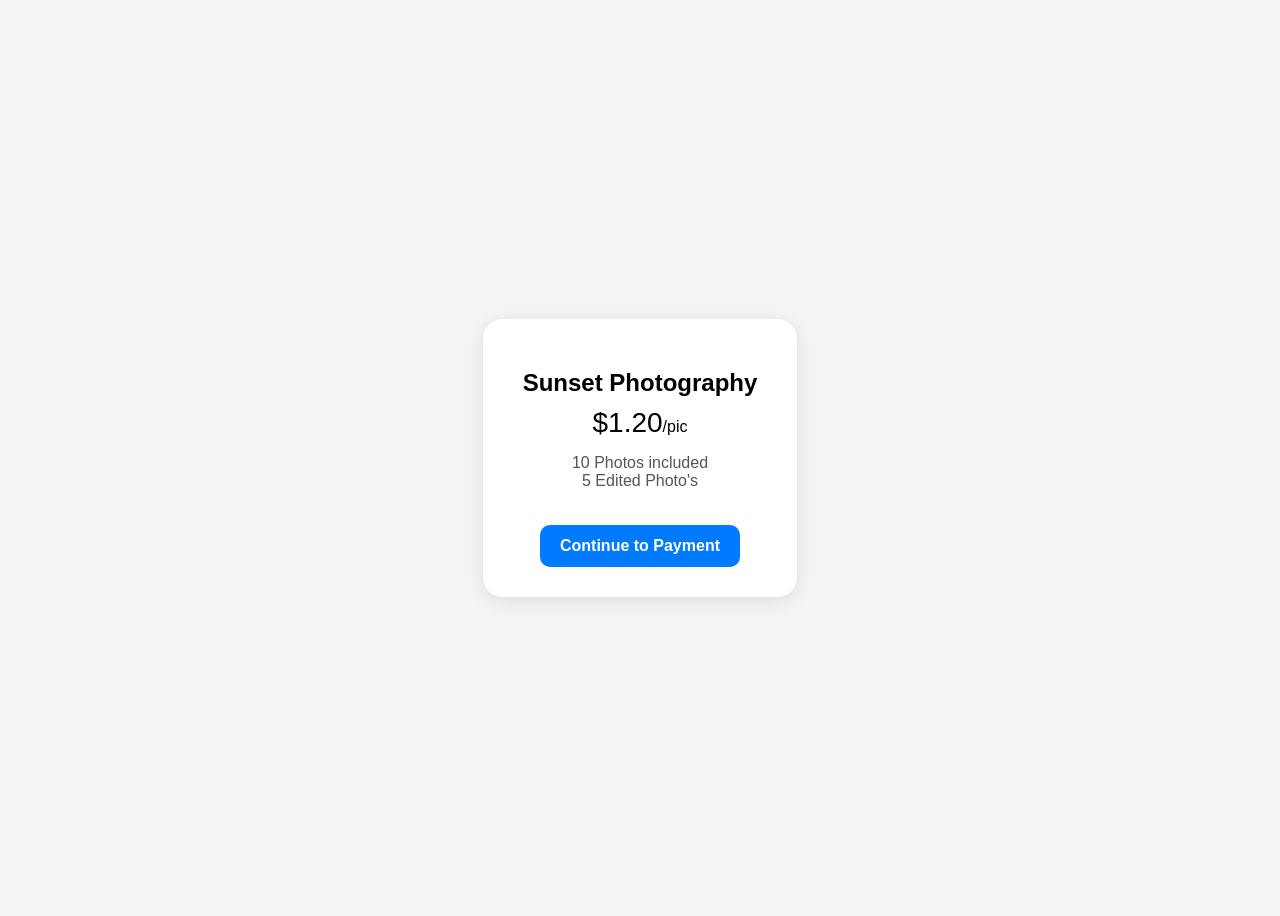
==== My_web_framework/Checkout_Card.html @ 317a7483 "Add updated Bootstrap files" ====
<!DOCTYPE html>
<html lang="en">
<head>
  <meta charset="UTF-8">
  <meta name="viewport" content="width=device-width, initial-scale=1">
  <title>Payment Card</title>
  <style>
    body {
      background-color: #f5f5f5;
      font-family: Arial, sans-serif;
      display: flex;
      justify-content: center;
      align-items: center;
      height: 100vh;
    }
    .card {
      background: white;
      padding: 30px 40px;
      border-radius: 20px;
      box-shadow: 0 4px 20px rgba(0,0,0,0.1);
      text-align: center;
      max-width: 300px;
    }
    .card h2 {
      margin-bottom: 10px;
      font-size: 24px;
    }
    .price {
      font-size: 28px;
      margin: 10px 0;
    }
    .details {
      margin: 15px 0;
      font-size: 16px;
      color: #555;
    }
    .payment-btn {
      display: inline-block;
      background-color: #007bff;
      color: white;
      padding: 12px 20px;
      border-radius: 10px;
      text-decoration: none;
      font-size: 16px;
      font-weight: bold;
      margin-top: 20px;
      transition: background-color 0.3s;
    }
    .payment-btn:hover {
      background-color: #0056b3;
    }
  </style>
</head>
<body>

  <div class="card">
    <h2>Sunset Photography</h2>
    <div class="price">$1.20<span style="font-size:16px;">/pic</span></div>
    <div class="details">10 Photos included<br>5 Edited Photo's</div>
    <a href="https://your-payment-link.com" target="_blank" class="payment-btn">Continue to Payment</a>
  </div>

</body>
</html>
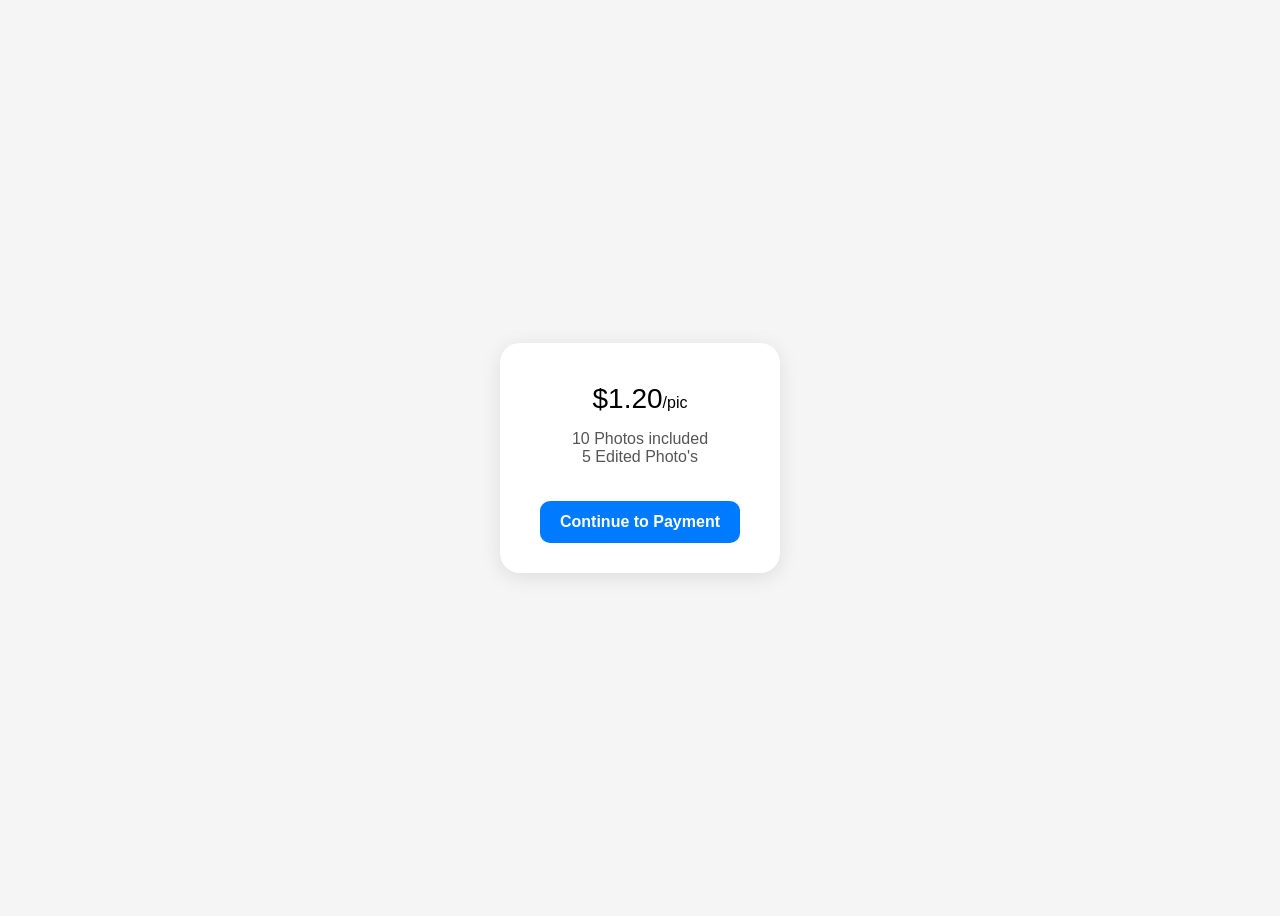
==== commit 2d5c23f6: "Update all folders and files with recent changes" ====
--- a/My_web_framework/Checkout_Card.html
+++ b/My_web_framework/Checkout_Card.html
@@ -1,5 +1,6 @@
 <!DOCTYPE html>
 <html lang="en">
+
 <head>
   <meta charset="UTF-8">
   <meta name="viewport" content="width=device-width, initial-scale=1">
@@ -13,27 +14,32 @@
       align-items: center;
       height: 100vh;
     }
+
     .card {
       background: white;
       padding: 30px 40px;
       border-radius: 20px;
-      box-shadow: 0 4px 20px rgba(0,0,0,0.1);
+      box-shadow: 0 4px 20px rgba(0, 0, 0, 0.1);
       text-align: center;
       max-width: 300px;
     }
+
     .card h2 {
       margin-bottom: 10px;
       font-size: 24px;
     }
+
     .price {
       font-size: 28px;
       margin: 10px 0;
     }
+
     .details {
       margin: 15px 0;
       font-size: 16px;
       color: #555;
     }
+
     .payment-btn {
       display: inline-block;
       background-color: #007bff;
@@ -46,19 +52,21 @@
       margin-top: 20px;
       transition: background-color 0.3s;
     }
+
     .payment-btn:hover {
       background-color: #0056b3;
     }
   </style>
 </head>
+
 <body>
 
   <div class="card">
-    <h2>Sunset Photography</h2>
     <div class="price">$1.20<span style="font-size:16px;">/pic</span></div>
     <div class="details">10 Photos included<br>5 Edited Photo's</div>
     <a href="https://your-payment-link.com" target="_blank" class="payment-btn">Continue to Payment</a>
   </div>
 
 </body>
-</html>
+
+</html>
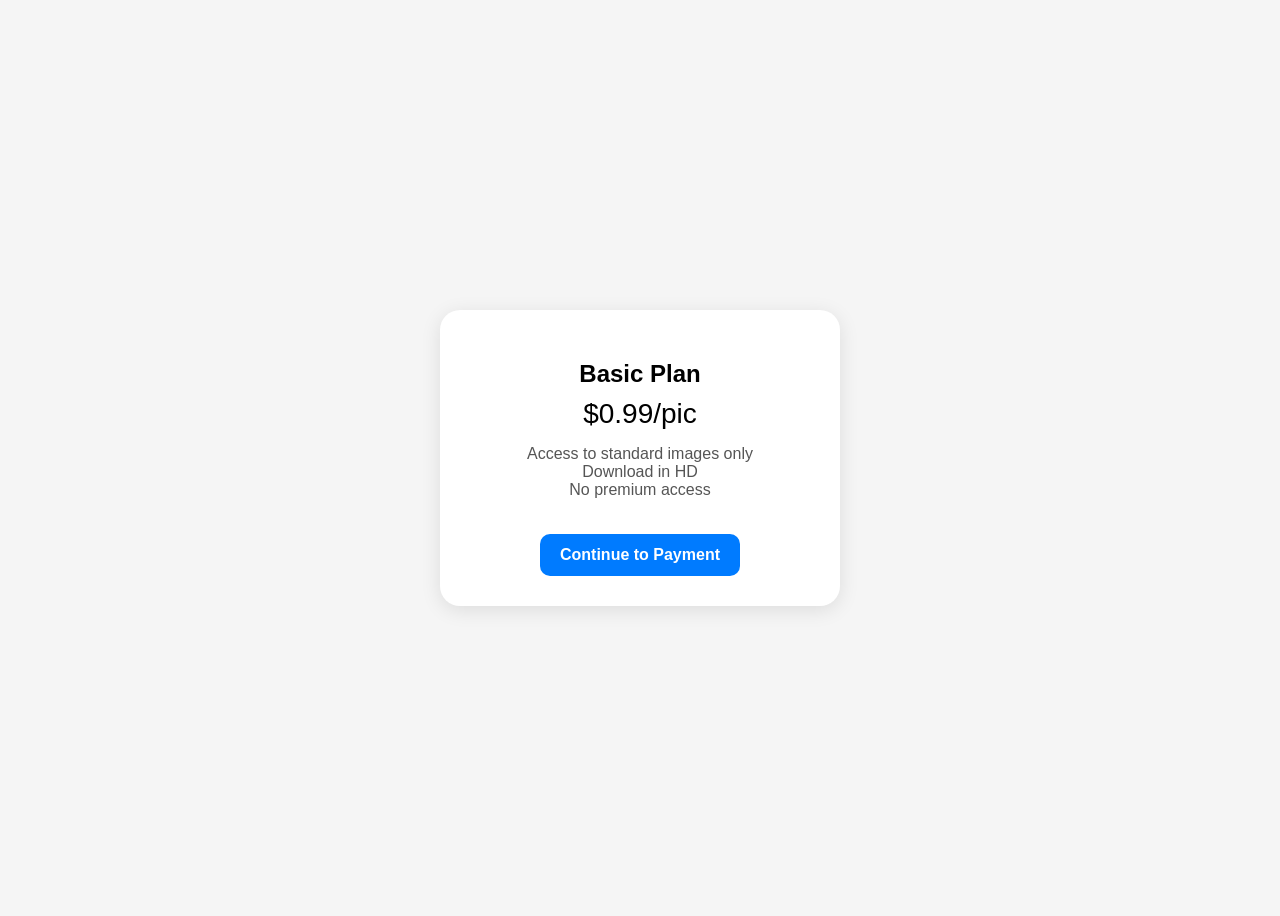
==== commit 03448b57: "new update" ====
--- a/My_web_framework/Checkout_Card.html
+++ b/My_web_framework/Checkout_Card.html
@@ -2,9 +2,9 @@
 <html lang="en">
 
 <head>
-  <meta charset="UTF-8">
-  <meta name="viewport" content="width=device-width, initial-scale=1">
-  <title>Payment Card</title>
+  <meta charset="UTF-8" />
+  <meta name="viewport" content="width=device-width, initial-scale=1.0" />
+  <title>Checkout - Photo Plan</title>
   <style>
     body {
       background-color: #f5f5f5;
@@ -21,7 +21,8 @@
       border-radius: 20px;
       box-shadow: 0 4px 20px rgba(0, 0, 0, 0.1);
       text-align: center;
-      max-width: 300px;
+      max-width: 320px;
+      width: 100%;
     }
 
     .card h2 {
@@ -62,10 +63,44 @@
 <body>
 
   <div class="card">
-    <div class="price">$1.20<span style="font-size:16px;">/pic</span></div>
-    <div class="details">10 Photos included<br>5 Edited Photo's</div>
-    <a href="https://your-payment-link.com" target="_blank" class="payment-btn">Continue to Payment</a>
+    <h2 id="planTitle">Selected Plan</h2>
+    <div class="price" id="planPrice">$--</div>
+    <div class="details" id="planDetails">Loading...</div>
+    <a id="paymentLink" href="#" class="payment-btn" target="_blank">Continue to Payment</a>
   </div>
+
+  <script>
+    const plans = {
+      basic: {
+        name: "Basic Plan",
+        price: "$0.99/pic",
+        details: "Access to standard images only<br>Download in HD<br>No premium access",
+        link: "https://your-payment-link.com/basic"
+      },
+      pro: {
+        name: "Pro Plan",
+        price: "$1.49/pic",
+        details: "Includes 5 premium image unlocks<br>Full HD resolution<br>Priority support",
+        link: "https://your-payment-link.com/pro"
+      },
+      premium: {
+        name: "Premium Plan",
+        price: "$2.49/pic",
+        details: "Unlimited premium access<br>All image categories<br>4K Ultra HD + support",
+        link: "https://your-payment-link.com/premium"
+      }
+    };
+
+    const urlParams = new URLSearchParams(window.location.search);
+    const selectedPlan = urlParams.get("plan");
+
+    const plan = plans[selectedPlan] || plans.basic;
+
+    document.getElementById("planTitle").textContent = plan.name;
+    document.getElementById("planPrice").textContent = plan.price;
+    document.getElementById("planDetails").innerHTML = plan.details;
+    document.getElementById("paymentLink").href = plan.link;
+  </script>
 
 </body>
 
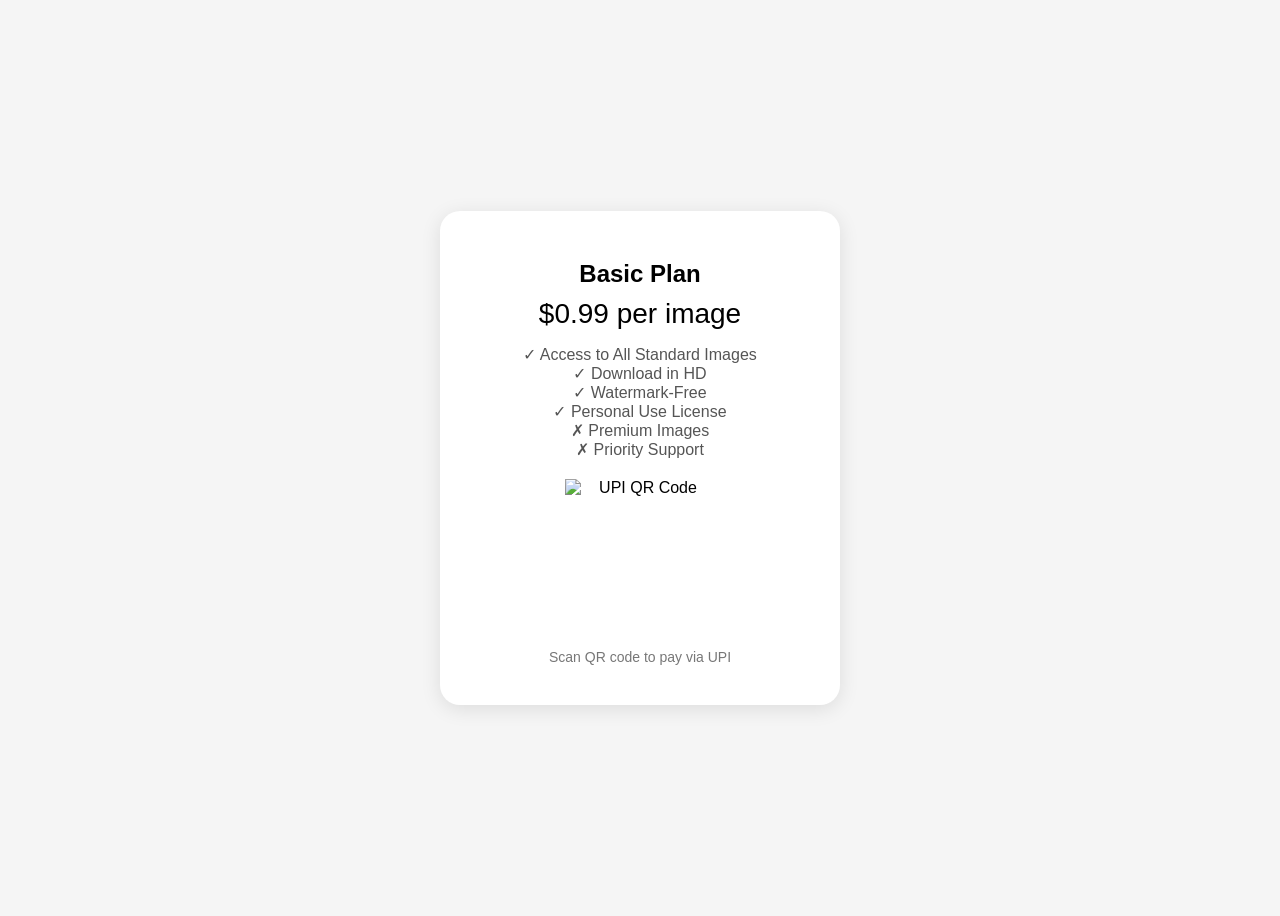
==== commit 7065fcce: "latest update" ====
--- a/My_web_framework/Checkout_Card.html
+++ b/My_web_framework/Checkout_Card.html
@@ -66,28 +66,30 @@
     <h2 id="planTitle">Selected Plan</h2>
     <div class="price" id="planPrice">$--</div>
     <div class="details" id="planDetails">Loading...</div>
-    <a id="paymentLink" href="#" class="payment-btn" target="_blank">Continue to Payment</a>
+    <img id="qrCode" src="" alt="UPI QR Code" style="display:block; margin: 20px auto; width: 150px; height: 150px;">
+    <div id="paymentNote" style="display:block; margin: 10px 0; font-size: 14px; color: #777;">Scan QR code to pay via
+      UPI</div>
   </div>
 
   <script>
     const plans = {
       basic: {
         name: "Basic Plan",
-        price: "$0.99/pic",
-        details: "Access to standard images only<br>Download in HD<br>No premium access",
-        link: "https://your-payment-link.com/basic"
+        price: "$0.99 per image",
+        details: "✓ Access to All Standard Images<br>✓ Download in HD<br>✓ Watermark-Free<br>✓ Personal Use License<br>✗ Premium Images<br>✗ Priority Support",
+        amount: 0.99
       },
       pro: {
         name: "Pro Plan",
-        price: "$1.49/pic",
-        details: "Includes 5 premium image unlocks<br>Full HD resolution<br>Priority support",
-        link: "https://your-payment-link.com/pro"
+        price: "$14.99/month",
+        details: "✓ Everything in Basic<br>✓ 10 Premium Downloads Included<br>✓ Extra Premium at $1.49/image<br>✓ Full Resolution Downloads<br>✓ Commercial Use License<br>✓ Priority Support",
+        amount: 14.99
       },
       premium: {
         name: "Premium Plan",
-        price: "$2.49/pic",
-        details: "Unlimited premium access<br>All image categories<br>4K Ultra HD + support",
-        link: "https://your-payment-link.com/premium"
+        price: "$49.99/month",
+        details: "✓ Unlimited Premium Access<br>✓ All Categories Included<br>✓ Download in 4K Ultra HD<br>✓ Extended Commercial Use<br>✓ Lifetime Priority Support<br>✓ Exclusive Content Updates",
+        amount: 49.99
       }
     };
 
@@ -99,7 +101,11 @@
     document.getElementById("planTitle").textContent = plan.name;
     document.getElementById("planPrice").textContent = plan.price;
     document.getElementById("planDetails").innerHTML = plan.details;
-    document.getElementById("paymentLink").href = plan.link;
+
+    // Generate UPI QR code
+    const upiUri = `upi://pay?pa=9737612352@ptsbi&pn=Harshal%20Lathiya&am=${plan.amount}&cu=INR`;
+    const qrSrc = `https://api.qrserver.com/v1/create-qr-code/?size=150x150&data=${encodeURIComponent(upiUri)}`;
+    document.getElementById("qrCode").src = qrSrc;
   </script>
 
 </body>
